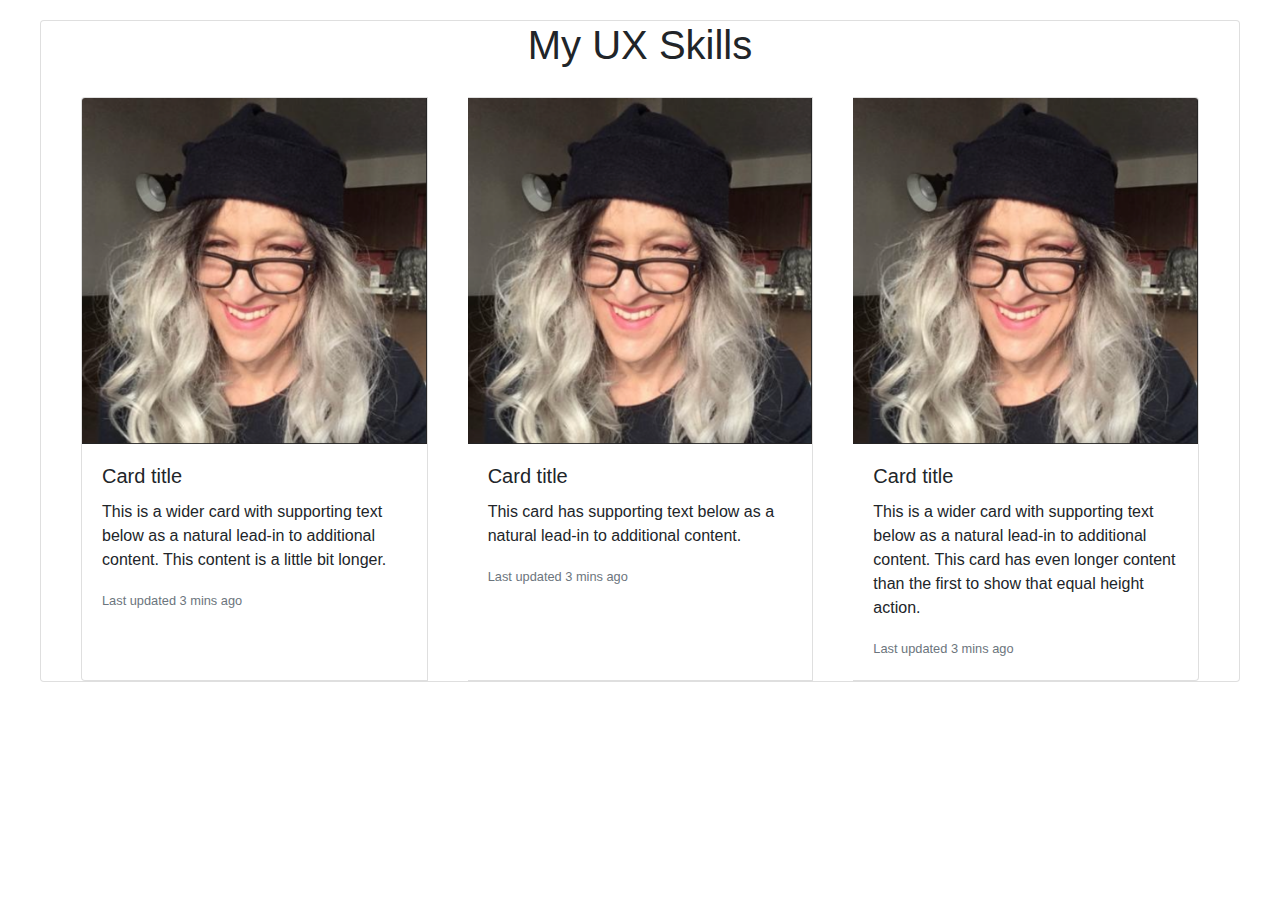
==== UX_UI_HW_18/index.html @ ae73d7c4 "summary" ====
<!doctype html>
<html lang="en">

<head>

  <!-- Required meta tags -->
  <meta charset="utf-8">
  <meta name="viewport" content="width=device-width, initial-scale=1, shrink-to-fit=no">

  <!-- Bootstrap CSS -->
  <link rel="stylesheet" href="https://stackpath.bootstrapcdn.com/bootstrap/4.3.1/css/bootstrap.min.css"
    integrity="sha384-ggOyR0iXCbMQv3Xipma34MD+dH/1fQ784/j6cY/iJTQUOhcWr7x9JvoRxT2MZw1T" crossorigin="anonymous">
  <link rel="stylesheet" href="./css/index.css">

  <title>Our Custom Template</title>
</head>


<body>
  <div class="card">
    <div id="h1text">
      <h1>My UX Skills</h1>
    </div>

    <div class="card-group">
      <div class="card">
        <img src="images/hollyholly.png" class="card-img-top" alt="holly">
        <div class="card-body">
          <h5 class="card-title">Card title</h5>
          <p class="card-text">This is a wider card with supporting text below as a natural lead-in to additional
            content. This content is a little bit longer.</p>
          <p class="card-text"><small class="text-muted">Last updated 3 mins ago</small></p>
        </div>
      </div>
      <div class="card">
        <img src="images/hollyholly.png" class="card-img-top" alt="holly">
        <div class="card-body">
          <h5 class="card-title">Card title</h5>
          <p class="card-text">This card has supporting text below as a natural lead-in to additional content.</p>
          <p class="card-text"><small class="text-muted">Last updated 3 mins ago</small></p>
        </div>
      </div>
      <div class="card">
        <img src="images/hollyholly.png" class="card-img-top" alt="holly">
        <div class="card-body">
          <h5 class="card-title">Card title</h5>
          <p class="card-text">This is a wider card with supporting text below as a natural lead-in to additional
            content. This card has even longer content than the first to show that equal height action.</p>
          <p class="card-text"><small class="text-muted">Last updated 3 mins ago</small></p>
        </div>
      </div>
    </div>
  </div>






</body>
---- UX_UI_HW_18/css/index.css ----
.cardContainer {
    display: flex;
    justify-content: center;
    padding-top: 100px;
  }

  .selfie {
    width: 80px;
    height: 80px;
    display: flex;
    align-items: center;
    justify-content: center;
    flex-wrap: wrap;
  }

  .selfieContainer {
    display: flex;
    align-items: center;
    justify-content: center;
    flex-wrap: wrap;
  }

  .row {
    width: 80px;
    height: 80px;
  }

  .col {
    width: 80px;
    height: 80px;
  }

  #h1text {
    display: flex;
    align-items: center;
    justify-content: center;
    
  }

  .card {
    margin: 0 auto;
    margin-top: 20px;
    margin-left: 40px;
    margin-right: 40px;
    margin-bottom: 20px;
    display: flex;
    align-content: center;
  }
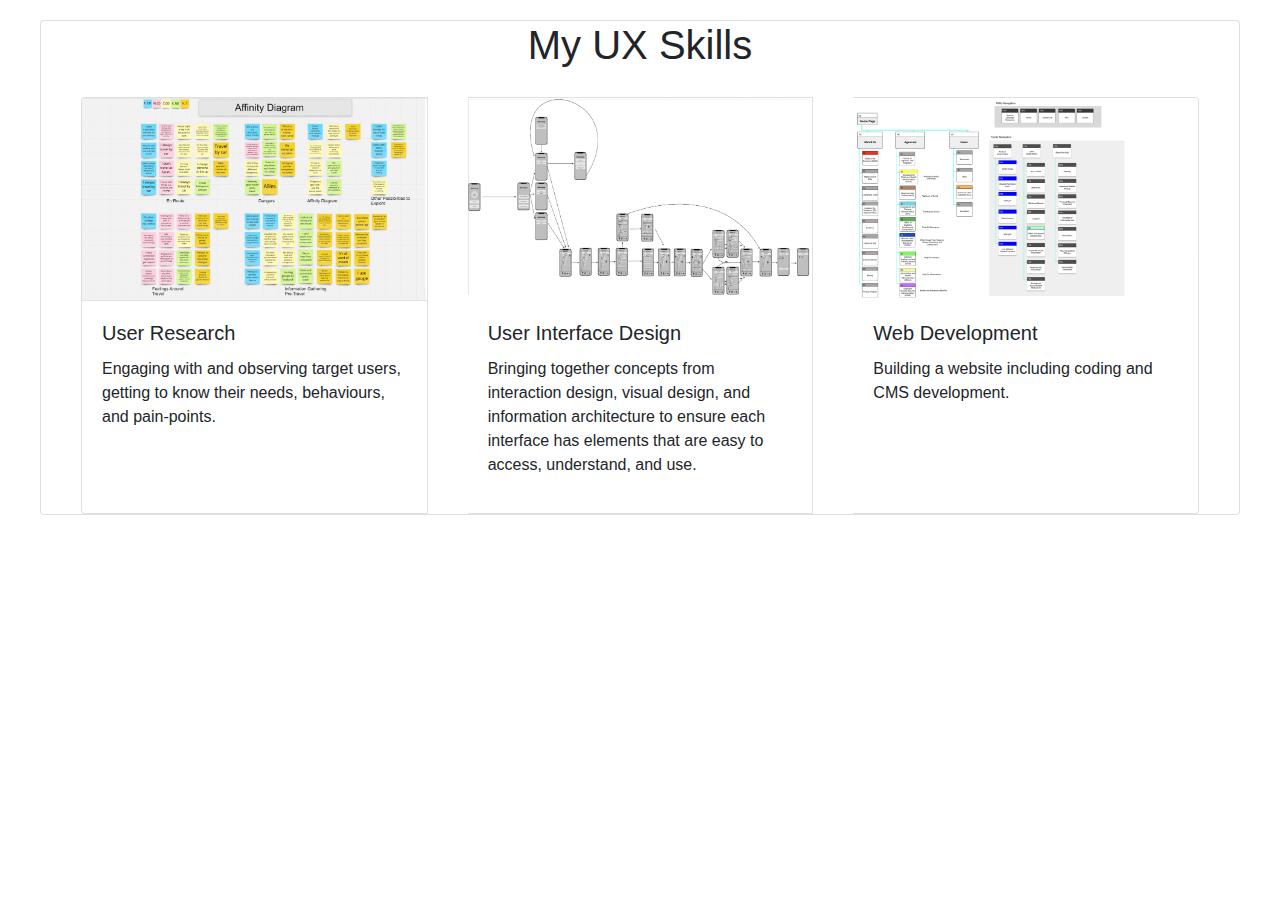
==== commit be9065d6: "update" ====
--- a/UX_UI_HW_18/index.html
+++ b/UX_UI_HW_18/index.html
@@ -24,29 +24,28 @@
 
     <div class="card-group">
       <div class="card">
-        <img src="images/hollyholly.png" class="card-img-top" alt="holly">
+        <img src="images/affinity.png" class="card-img-top" alt="holly">
         <div class="card-body">
-          <h5 class="card-title">Card title</h5>
-          <p class="card-text">This is a wider card with supporting text below as a natural lead-in to additional
-            content. This content is a little bit longer.</p>
-          <p class="card-text"><small class="text-muted">Last updated 3 mins ago</small></p>
+          <h5 class="card-title">User Research</h5>
+          <p class="card-text">Engaging with and observing target users, getting
+            to know their needs, behaviours, and pain-points.</p>
+          </p>
         </div>
       </div>
       <div class="card">
-        <img src="images/hollyholly.png" class="card-img-top" alt="holly">
+        <img src="images/wireframe.png" class="card-img-top" alt="holly">
         <div class="card-body">
-          <h5 class="card-title">Card title</h5>
-          <p class="card-text">This card has supporting text below as a natural lead-in to additional content.</p>
-          <p class="card-text"><small class="text-muted">Last updated 3 mins ago</small></p>
+          <h5 class="card-title">User Interface Design</h5>
+          <p class="card-text">Bringing together concepts from interaction design, visual design, and information architecture to ensure each interface has elements that are easy to access, understand, and use.</p>
+          </p>
         </div>
       </div>
       <div class="card">
-        <img src="images/hollyholly.png" class="card-img-top" alt="holly">
+        <img src="images/sitemap.png" class="card-img-top" alt="holly">
         <div class="card-body">
-          <h5 class="card-title">Card title</h5>
-          <p class="card-text">This is a wider card with supporting text below as a natural lead-in to additional
-            content. This card has even longer content than the first to show that equal height action.</p>
-          <p class="card-text"><small class="text-muted">Last updated 3 mins ago</small></p>
+          <h5 class="card-title">Web Development</h5>
+          <p class="card-text">Building a website including coding and CMS development.</p>
+          </p>
         </div>
       </div>
     </div>
